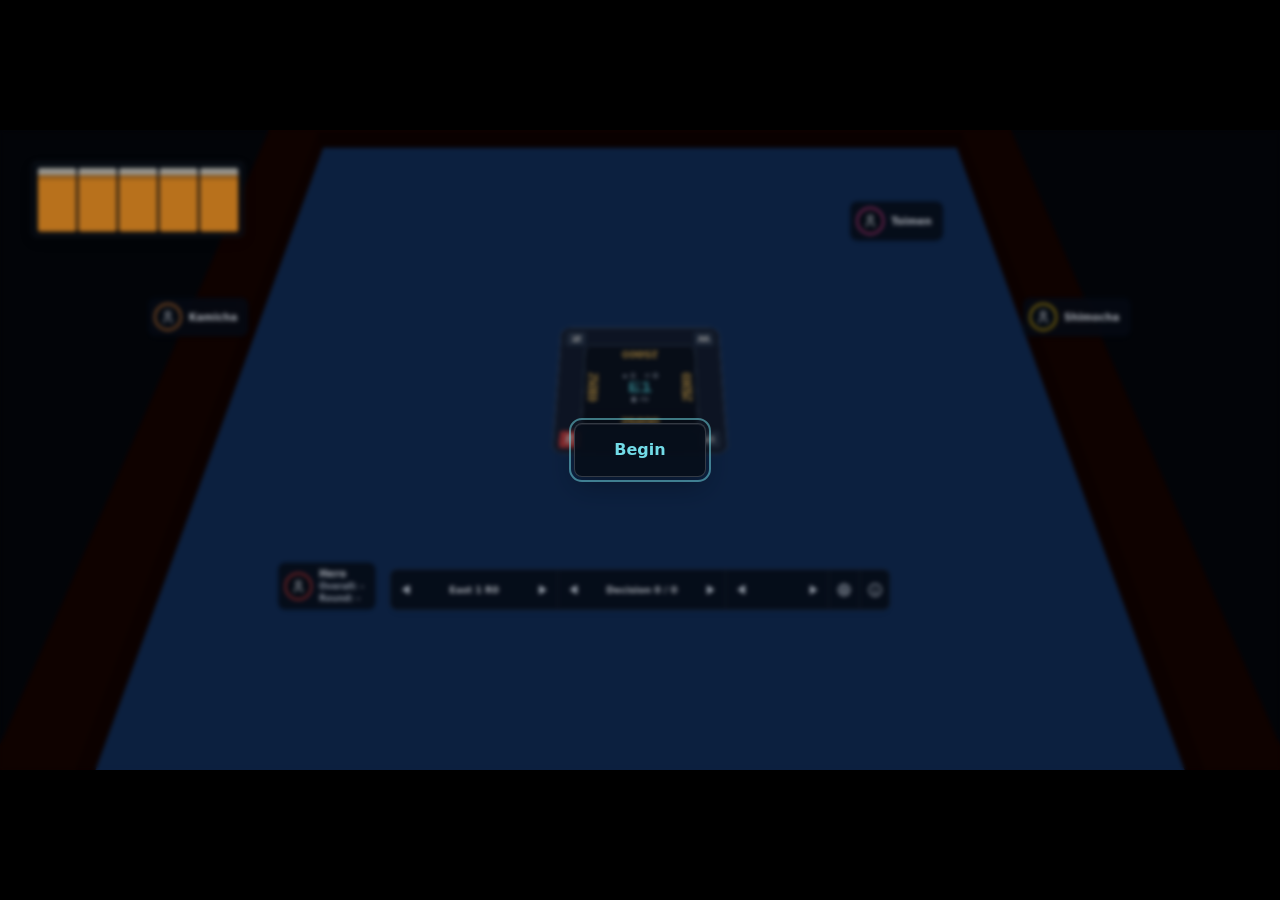
==== new/index.html @ 549d4faf "v1" ====
<!doctype html>
<html lang="en">
<head>
    <meta charset="utf-8">
    <meta name="viewport" content="width=device-width, initial-scale=1">
    <title>Killer Mortal — 3D Table</title>
    <link rel="stylesheet" href="/new/new.css?v=40">
</head>
<body>
    <main id="stage" aria-label="A green automatic mahjong table">
        <canvas id="table-canvas" width="1600" height="800"></canvas>
        <canvas id="decal-canvas" width="1600" height="800" aria-hidden="true"></canvas>
        <canvas id="compass-canvas" width="900" height="900" aria-hidden="true"></canvas>
        <section id="begin-overlay" class="begin-overlay" aria-label="Start review">
            <button id="begin-button" class="begin-button" type="button" autofocus>Begin</button>
        </section>
        <section id="dora-indicators" class="dora-card" aria-label="Dora indicators"></section>
        <section id="hero-tile-prototype" aria-label="Hero concealed hand">
            <div id="hero-hand" class="hero-hand"></div>
        </section>
        <section class="seat-markers" aria-label="Seat markers">
            <div class="seat-marker seat-marker--shimocha" aria-label="Shimocha">
                <span class="seat-marker__hex" aria-hidden="true"></span>
                <span class="seat-marker__label">Shimocha</span>
            </div>
            <div class="seat-marker seat-marker--toimen" aria-label="Toimen">
                <span class="seat-marker__hex" aria-hidden="true"></span>
                <span class="seat-marker__label">Toimen</span>
            </div>
            <div class="seat-marker seat-marker--kamicha" aria-label="Kamicha">
                <span class="seat-marker__hex" aria-hidden="true"></span>
                <span class="seat-marker__label">Kamicha</span>
            </div>
        </section>
        <div class="user-nav-dock">
            <div class="seat-marker seat-marker--hero" aria-label="Hero">
                <span class="seat-marker__hex" aria-hidden="true"></span>
                <span class="seat-marker__label seat-marker__label--hero">
                    <span class="seat-marker__name">Hero</span>
                    <span id="hero-seat-overall-grade" class="seat-marker__score">Overall: -</span>
                    <span id="hero-seat-round-grade" class="seat-marker__score">Round: -</span>
                </span>
            </div>
            <nav class="user-nav" aria-label="Review navigation">
                <div class="user-nav__group" role="group" aria-label="Round navigation">
                    <button id="nav-previous-round" class="user-nav__button user-nav__button--previous" type="button" aria-label="Previous round"></button>
                    <output id="nav-round-label" class="user-nav__label" aria-live="polite">East 1 R0</output>
                    <button id="nav-next-round" class="user-nav__button user-nav__button--next" type="button" aria-label="Next round"></button>
                </div>
                <div class="user-nav__group" role="group" aria-label="Decision navigation">
                    <button id="nav-previous-turn" class="user-nav__button user-nav__button--previous" type="button" aria-label="Previous decision"></button>
                    <output id="nav-turn-label" class="user-nav__label" aria-live="polite">Decision 0 / 0</output>
                    <button id="nav-next-turn" class="user-nav__button user-nav__button--next" type="button" aria-label="Next decision"></button>
                </div>
                <div class="user-nav__group user-nav__group--compact" role="group" aria-label="AI review navigation">
                    <button id="nav-previous-ai-review" class="user-nav__button user-nav__button--previous" type="button" aria-label="Previous AI review item"></button>
                    <button id="ai-review-settings-toggle" class="user-nav__icon" type="button" aria-label="AI review settings" aria-expanded="false" aria-controls="ai-review-settings"></button>
                    <button id="nav-next-ai-review" class="user-nav__button user-nav__button--next" type="button" aria-label="Next AI review item"></button>
                </div>
                <div class="user-nav__tools" role="group" aria-label="Tools">
                    <button id="app-settings-toggle" class="user-nav__tool" type="button" aria-label="Settings" aria-expanded="false" aria-controls="app-settings">
                        <svg xmlns="http://www.w3.org/2000/svg" width="24" height="24" viewBox="0 0 24 24" fill="none" stroke="currentColor" stroke-width="2" stroke-linecap="round" stroke-linejoin="round" aria-hidden="true"><path stroke="none" d="M0 0h24v24H0z" fill="none" /><path d="M10.325 4.317c.426 -1.756 2.924 -1.756 3.35 0a1.724 1.724 0 0 0 2.573 1.066c1.543 -.94 3.31 .826 2.37 2.37a1.724 1.724 0 0 0 1.065 2.572c1.756 .426 1.756 2.924 0 3.35a1.724 1.724 0 0 0 -1.066 2.573c.94 1.543 -.826 3.31 -2.37 2.37a1.724 1.724 0 0 0 -2.572 1.065c-.426 1.756 -2.924 1.756 -3.35 0a1.724 1.724 0 0 0 -2.573 -1.066c-1.543 .94 -3.31 -.826 -2.37 -2.37a1.724 1.724 0 0 0 -1.065 -2.572c-1.756 -.426 -1.756 -2.924 0 -3.35a1.724 1.724 0 0 0 1.066 -2.573c-.94 -1.543 .826 -3.31 2.37 -2.37c1 .608 2.296 .07 2.572 -1.065" /><path d="M9 12a3 3 0 1 0 6 0a3 3 0 0 0 -6 0" /></svg>
                    </button>
                    <button class="user-nav__tool" type="button" aria-label="AI help">
                        <svg xmlns="http://www.w3.org/2000/svg" width="24" height="24" viewBox="0 0 24 24" fill="none" stroke="currentColor" stroke-width="2" stroke-linecap="round" stroke-linejoin="round" aria-hidden="true"><path stroke="none" d="M0 0h24v24H0z" fill="none" /><path d="M3 12a9 9 0 1 0 18 0a9 9 0 0 0 -18 0" /><path d="M12 9h.01" /><path d="M11 12h1v4h1" /></svg>
                    </button>
                </div>
            </nav>
            <section id="action-decision" class="action-decision" aria-live="polite" hidden>
                <div id="action-decision-options" class="action-decision__options"></div>
            </section>
            <form id="ai-review-settings" class="ai-review-settings" aria-label="AI review settings" hidden>
                <label class="ai-review-settings__field" for="setting-dealin-mode">
                    <span>Deal-In Chance</span>
                    <select id="setting-dealin-mode">
                        <option value="none">None</option>
                        <option value="hover" selected>On Hover</option>
                        <option value="always">Always</option>
                    </select>
                </label>
                <label class="ai-review-settings__field" for="setting-ai-score-mode">
                    <span>Mortal Score</span>
                    <select id="setting-ai-score-mode">
                        <option value="none">None</option>
                        <option value="hover">On Hover</option>
                        <option value="always" selected>Always</option>
                    </select>
                </label>
                <label class="ai-review-settings__field" for="setting-max-ai-suggestions">
                    <span>Max Suggestions</span>
                    <input id="setting-max-ai-suggestions" type="number" min="1" max="14" step="1" value="4">
                </label>
                <label class="ai-review-settings__field" for="setting-diff-tolerance">
                    <span>Mortal-Player Diff</span>
                    <input id="setting-diff-tolerance" type="number" min="0" max="100" step="1" value="5">
                </label>
            </form>
            <form id="app-settings" class="ai-review-settings app-settings" aria-label="Settings" hidden>
                <label class="ai-review-settings__field app-settings__field" for="setting-sfx-volume">
                    <span>Volume</span>
                    <span class="app-settings__volume-control">
                        <input id="setting-sfx-volume" type="range" min="0" max="100" step="1" value="80">
                        <output id="setting-sfx-volume-value" for="setting-sfx-volume">80</output>
                    </span>
                </label>
            </form>
        </div>
        <section id="round-result-overlay" class="round-result-overlay" aria-live="polite" hidden>
            <article class="round-result-panel" role="dialog" aria-modal="true" aria-label="End of round result">
                <header class="round-result-header">
                    <h2 id="round-result-title" class="round-result-title">Round End</h2>
                    <button id="round-result-close" class="round-result-close" type="button" aria-label="Close round result"></button>
                </header>
                <div id="round-result-ranking" class="round-result-ranking"></div>
                <div id="round-result-details" class="round-result-details"></div>
            </article>
        </section>
        <aside class="tuning-panel" aria-label="Camera tuning control">
            <label for="camera-zoom">
                <span>Camera zoom</span>
                <output id="camera-zoom-value" for="camera-zoom">88%</output>
            </label>
            <input id="camera-zoom" type="range" min="40" max="250" value="88" step="1">
            <label for="camera-angle">
                <span>Camera theta</span>
                <output id="camera-angle-value" for="camera-angle">37&deg;</output>
            </label>
            <input id="camera-angle" type="range" min="0" max="360" value="37" step="1">
            <label for="table-world-z">
                <span>Table world Z</span>
                <output id="table-world-z-value" for="table-world-z">6.6</output>
            </label>
            <input id="table-world-z" type="range" min="-10" max="20" value="6.6" step="0.1">
            <div class="round-control" role="group" aria-label="Round navigation">
                <button id="previous-round" type="button" aria-label="Previous round">‹</button>
                <output id="round-position" aria-live="polite">1 / 1</output>
                <button id="next-round" type="button" aria-label="Next round">›</button>
            </div>
            <div class="control-caption">Round</div>
            <div class="round-control turn-control" role="group" aria-label="Turn navigation">
                <button id="previous-turn" type="button" aria-label="Previous turn">‹</button>
                <output id="turn-position" aria-live="polite">0 / 0</output>
                <button id="next-turn" type="button" aria-label="Next turn">›</button>
            </div>
            <div class="control-caption">Turn</div>
            <label class="toggle-row" for="top-view">
                <span>Top view</span>
                <input id="top-view" type="checkbox">
            </label>
        </aside>
    </main>
    <script type="module" src="/new/engine.js?v=58"></script>
</body>
</html>
---- new/new.css ----
:root { color-scheme: dark; }

* { box-sizing: border-box; }

html, body {
    width: 100%;
    height: 100%;
    margin: 0;
    overflow: hidden;
    background: #000;
}

body {
    display: grid;
    place-items: center;
}

#stage {
    position: relative;
    width: min(100vw, calc(100vh * 16 / 8));
    height: min(100vh, calc(100vw * 8 / 16));
    aspect-ratio: 16 / 8;
    overflow: hidden;
    background: #07142b;
}

.begin-overlay {
    position: absolute;
    z-index: 60;
    inset: 0;
    display: grid;
    place-items: center;
    background: rgb(0 0 0 / 28%);
    backdrop-filter: blur(2px);
}

.begin-overlay[hidden] {
    display: none;
}

.begin-button {
    display: grid;
    place-items: center;
    min-width: 132px;
    height: 54px;
    padding: 0 28px;
    border: 1px solid rgb(255 255 255 / 18%);
    border-radius: 8px;
    background: rgb(7 15 27 / 92%);
    box-shadow:
        inset 0 1px 0 rgb(255 255 255 / 8%),
        0 10px 28px rgb(0 0 0 / 26%);
    color: #eef4ff;
    font: 800 16px/1 system-ui, -apple-system, BlinkMacSystemFont, "Segoe UI", sans-serif;
    cursor: pointer;
    backdrop-filter: blur(10px);
}

.begin-button:hover,
.begin-button:focus-visible {
    color: #72dbe7;
    outline: 2px solid rgb(114 219 231 / 52%);
    outline-offset: 3px;
}

#table-canvas {
    display: block;
    width: 100%;
    height: 100%;
}

#decal-canvas {
    position: absolute;
    inset: 0;
    display: block;
    width: 100%;
    height: 100%;
    pointer-events: none;
}

#compass-canvas {
    position: absolute;
    top: 0;
    left: 0;
    display: none;
    width: 900px;
    height: 900px;
    transform-origin: 0 0;
    pointer-events: none;
}

.dora-card {
    --dora-card-scale: .75;
    --dora-card-inset: 32px;
    --dora-card-tile-gap: 4px;
    --dora-card-padding: 10px;
    position: absolute;
    z-index: 7;
    top: var(--dora-card-inset);
    left: var(--dora-card-inset);
    display: flex;
    align-items: center;
    gap: var(--dora-card-tile-gap);
    padding: var(--dora-card-padding);
    border: 1px solid rgb(255 255 255 / 16%);
    border-radius: 8px;
    background: rgb(7 15 27 / 74%);
    box-shadow:
        inset 0 1px 0 rgb(255 255 255 / 8%),
        0 8px 24px rgb(0 0 0 / 18%);
    backdrop-filter: blur(10px);
    transform: scale(calc(var(--canvas-hud-scale, 1) * var(--dora-card-scale)));
    transform-origin: left top;
    pointer-events: none;
}

.dora-card__tile {
    flex: none;
}

.dora-card__tile--back .hud-tile__top {
    top: 13px;
    border-radius: 0;
    background: #c97c23;
}

.dora-card__tile--back .hud-tile__back-edge {
    top: 0;
    border-radius: 4px 4px 0 0;
    background: #d0cec6;
}

.dora-card__tile--back .hud-tile__face {
    background: #ff9d28;
}

#hero-tile-prototype {
    position: absolute;
    z-index: 3;
    bottom: 1%;
    left: 15%;
    pointer-events: auto;
}

.hero-hand {
    display: flex;
    align-items: flex-start;
    justify-content: flex-start;
    gap: 4px;
    padding-top: 56px;
    transform: scale(var(--canvas-hud-scale, 1));
    transform-origin: left bottom;
}

.hud-tile {
    position: relative;
    width: 71px;
    height: 116px;
    contain: layout style;
    isolation: isolate;
    flex: none;
}

.hud-tile__suggestions {
    position: absolute;
    z-index: 6;
    bottom: 98px;
    left: 0;
    display: flex;
    flex-direction: column-reverse;
    gap: 2px;
    width: 71px;
    pointer-events: none;
}

.hud-suggestion {
    --suggestion-color: #7fdcff;
    --suggestion-dark-color: #12617f;
    --suggestion-inner-color: #1f9ac1;
    display: flex;
    align-items: center;
    justify-content: space-between;
    min-height: 22px;
    min-width: 71px;
    padding: 3px 4px 3px 6px;
    box-sizing: border-box;
    border: 0;
    box-shadow: 0 0 0 3px var(--suggestion-color);
    border-radius: 4px 4px 0 0;
    background: color-mix(in srgb, var(--suggestion-color) 86%, #102033);
    color: #ffffff;
    font: 600 10px/1 system-ui, -apple-system, BlinkMacSystemFont, "Segoe UI", sans-serif;
}

.hud-suggestion--best {
    --suggestion-color: #2ecc71;
    --suggestion-dark-color: #0f6b36;
    --suggestion-inner-color: #179f52;
}

.hud-suggestion__label {
    overflow: hidden;
    max-width: 42px;
    text-overflow: ellipsis;
    white-space: nowrap;
}

.hud-suggestion__meter {
    display: grid;
    place-items: center;
    width: 20px;
    height: 20px;
    border-radius: 50%;
    background:
        radial-gradient(circle at center, var(--suggestion-inner-color) 0 52%, transparent 54%),
        conic-gradient(from 180deg, #ffffff var(--suggestion-progress), var(--suggestion-dark-color) 0);
        color: #ffffff;
    font-size: 10px;
    font-weight: 700;
    text-shadow: none;
}

.hud-dealin {
    --dealin-color: #facc15;
    display: flex;
    align-items: center;
    justify-content: space-between;
    min-height: 22px;
    min-width: 71px;
    padding: 3px 4px 3px 6px;
    box-sizing: border-box;
    border: 0;
    box-shadow: 0 0 0 3px var(--dealin-color);
    border-radius: 4px 4px 0 0;
    background: color-mix(in srgb, var(--dealin-color) 82%, #102033);
    color: #ffffff;
    font: 700 9px/1 system-ui, -apple-system, BlinkMacSystemFont, "Segoe UI", sans-serif;
    opacity: 0;
    visibility: hidden;
}

.hero-hand[data-ai-score-mode="none"] .hud-suggestion {
    display: none;
}

.hero-hand[data-ai-score-mode="hover"] .hud-suggestion {
    opacity: 0;
    visibility: hidden;
}

.hero-hand[data-ai-score-mode="hover"]:hover .hud-suggestion {
    opacity: 1;
    visibility: visible;
}

.hero-hand[data-dealin-mode="none"] .hud-dealin {
    display: none;
}

.hero-hand[data-dealin-mode="always"] .hud-dealin,
.hero-hand--decision[data-dealin-mode="hover"]:hover .hud-dealin {
    opacity: 1;
    visibility: visible;
}

.hero-hand--decision[data-dealin-mode="always"] .hud-tile--has-dealin:not(.hud-tile--suggested) .hud-tile__face,
.hero-hand--decision[data-dealin-mode="hover"]:hover .hud-tile--has-dealin:not(.hud-tile--suggested) .hud-tile__face {
    box-shadow: 0 0 0 3px var(--dealin-outline-color, #facc15);
}

.hud-dealin__label {
    overflow: hidden;
    max-width: 42px;
    text-overflow: ellipsis;
    white-space: nowrap;
}

.hud-dealin__meter {
    display: grid;
    place-items: center;
    width: 20px;
    height: 20px;
    border-radius: 50%;
    background:
        radial-gradient(circle at center, color-mix(in srgb, var(--dealin-color) 78%, #102033) 0 52%, transparent 54%),
        conic-gradient(from 180deg, #ffffff var(--suggestion-progress), color-mix(in srgb, var(--dealin-color) 44%, #041021) 0);
    color: #ffffff;
    font-size: 10px;
    font-weight: 800;
    text-shadow: none;
}

.hud-tile__top,
.hud-tile__back-edge,
.hud-tile__face,
.hud-tile__suggestions,
.hud-tile__hero-decision {
    will-change: transform;
}

.hud-tile:hover > .hud-tile__top,
.hud-tile:hover > .hud-tile__back-edge,
.hud-tile:hover > .hud-tile__face,
.hud-tile:hover > .hud-tile__suggestions,
.hud-tile:hover > .hud-tile__hero-decision {
    transform: translateY(-23px);
}

.hud-tile__top {
    position: absolute;
    z-index: 4;
    top: 4;
    left: 0;
    width: 71px;
    height: 8px;
    background: #c97c23;
    border-radius: 4px 4px 0 0;
}

.hud-tile__back-edge {
    position: absolute;
    z-index: 2;
    top: 7px;
    left: 0;
    width: 71px;
    height: 17px;
    background: #d0cec6;
}

.hud-tile__face {
    position: absolute;
    z-index: 3;
    top: 18px;
    left: 0;
    width: 71px;
    height: 100px;
    overflow: hidden;
    padding: 8px 6px;
    box-sizing: border-box;
    border: 0;
    border-radius: 4px;
    background: #f3f2ed;
}

.hud-tile--suggested .hud-tile__face {
    box-shadow: 0 0 0 3px #7fdcff;
}

.hud-tile--best-suggestion .hud-tile__face {
    box-shadow: 0 0 0 3px #2ecc71;
}

.hero-hand[data-ai-score-mode="none"] .hud-tile--suggested .hud-tile__face,
.hero-hand[data-ai-score-mode="hover"]:not(:hover) .hud-tile--suggested .hud-tile__face {
    box-shadow: none;
}

.hud-tile--kind-hovered > .hud-tile__top,
.hud-tile--kind-hovered > .hud-tile__back-edge,
.hud-tile--kind-hovered > .hud-tile__face {
    filter: brightness(.78);
}

.hud-tile__face img {
    display: block;
    width: 100%;
    height: 100%;
    border-radius: 0;
    object-fit: contain;
}

.hud-tile__hero-decision {
    position: absolute;
    z-index: 7;
    left: 0;
    bottom: 10px;
    display: grid;
    place-items: center;
    width: 100%;
    min-height: 18px;
    padding: 3px 4px;
    background: #ef4444;
    color: #ffffff;
    font: 700 10px/1 system-ui, -apple-system, BlinkMacSystemFont, "Segoe UI", sans-serif;
    text-align: center;
    white-space: nowrap;
    pointer-events: none;
}

.hud-tile--drawn {
    margin-left: 24px;
}

/* ACTION DECISION UI TUNING
   Position: --action-offset-x
   Button size: --action-width / --action-height
   Spacing: --action-gap
   Type: --action-font-size
   Selected outline: --action-selected-outline-width
   Chi tile faces: --action-chi-tile-width / --action-chi-tile-height */
.action-decision {
    --action-offset-x: 18px;
    --action-width: 110px;
    --action-height: 56px;
    --action-gap: 12px;
    --action-font-size: 14px;
    --action-selected-outline-width: 2px;
    --action-chi-tile-width: 25px;
    --action-chi-tile-height: 35px;
    position: absolute;
    z-index: 2;
    left: calc(100% + var(--action-offset-x));
    bottom: 0;
    pointer-events: none;
    transform: none;
    transform-origin: left bottom;
}

.action-decision[hidden] { display: none; }

.action-decision__options {
    display: grid;
    grid-template-columns: repeat(2, var(--action-width));
    grid-auto-rows: var(--action-height);
    gap: var(--action-gap);
    overflow: visible;
}

.action-option {
    --suggestion-color: #7fdcff;
    --suggestion-dark-color: #12617f;
    --suggestion-inner-color: #1f9ac1;
    position: relative;
    z-index: 0;
    display: flex;
    align-items: center;
    justify-content: center;
    gap: 5px;
    width: var(--action-width);
    height: var(--action-height);
    padding: 7px 12px;
    border: 0;
    outline: var(--action-selected-outline-width) solid transparent;
    outline-offset: 0;
    border-radius: 12px;
    background: rgba(7, 15, 27, .9);
    box-shadow: 0 3px 9px rgba(0, 0, 0, .14);
    color: #fff;
    font: 800 var(--action-font-size)/1 system-ui, sans-serif;
    text-align: center;
    text-transform: uppercase;
    letter-spacing: .08em;
    backdrop-filter: blur(8px);
}

.action-option--suggested,
.action-option--best-suggestion {
    z-index: 2;
}

.action-option--best-suggestion {
    --suggestion-color: #2ecc71;
    --suggestion-dark-color: #0f6b36;
    --suggestion-inner-color: #179f52;
}

.action-option__meter {
    position: absolute;
    z-index: 1;
    top: 0;
    right: 0;
    display: grid;
    place-items: center;
    width: 22px;
    height: 22px;
    border-radius: 50%;
    background:
        radial-gradient(circle at center, var(--suggestion-inner-color) 0 52%, transparent 54%),
        conic-gradient(from 180deg, #ffffff var(--suggestion-progress), var(--suggestion-dark-color) 0);
    box-shadow: 0 0 0 2px var(--suggestion-color);
    color: #ffffff;
    font: 600 10px/1 system-ui, -apple-system, BlinkMacSystemFont, "Segoe UI", sans-serif;
    letter-spacing: 0;
    text-shadow: none;
    transform: translate(50%, -50%);
    z-index: 4;
}

.action-option--selected {
    outline-color: #ef4444;
}

.action-option__tiles {
    display: flex;
    gap: 3px;
}

.action-option__tile {
    width: var(--action-chi-tile-width);
    height: var(--action-chi-tile-height);
    padding: 3px 2px;
    border-radius: 3px;
    background: #f3f2ed;
    object-fit: contain;
}

.seat-markers {
    position: absolute;
    inset: 0;
    z-index: 6;
    pointer-events: none;
}

.seat-marker {
    --seat-color: #ef4444;
    position: absolute;
    display: inline-flex;
    align-items: center;
    gap: 10px;
    padding: 8px 16px 8px 9px;
    border-radius: 10px;
    background: rgb(7 15 27 / 86%);
    box-shadow: 0 3px 7px rgb(0 0 0 / 6%);
    color: #eef4ff;
    font: 800 14px/1 system-ui, -apple-system, BlinkMacSystemFont, "Segoe UI", sans-serif;
    transform: scale(var(--canvas-hud-scale, 1));
    transform-origin: center center;
    backdrop-filter: blur(8px);
}

.seat-marker--hero {
    --seat-color: #ef4444;
    top: 41.5%;
    right: calc(100% + 20px);
    transform: translateY(-50%);
    transform-origin: right center;
}

.seat-marker--shimocha {
    --seat-color: #facc15;
    right: 10%;
    top: 25%;
}

.seat-marker--toimen {
    --seat-color: #ec4899;
    left: 65%;
    top: 10%;
}

.seat-marker--kamicha {
    --seat-color: #fb923c;
    left: 10%;
    top: 25%;
}

.seat-marker__hex {
    position: relative;
    display: block;
    width: 38px;
    height: 38px;
    border: 2px solid var(--seat-color);
    border-radius: 50%;
    background: rgb(7 15 27 / 86%);
    flex: none;
}

.seat-marker__hex::before {
    content: "";
    position: absolute;
    inset: 7px;
    background: currentColor;
    mask: url("data:image/svg+xml,%3Csvg xmlns='http://www.w3.org/2000/svg' width='24' height='24' viewBox='0 0 24 24' fill='none' stroke='black' stroke-width='2' stroke-linecap='round' stroke-linejoin='round'%3E%3Cpath stroke='none' d='M0 0h24v24H0z' fill='none' /%3E%3Cpath d='M8 7a4 4 0 1 0 8 0a4 4 0 0 0 -8 0' /%3E%3Cpath d='M6 21v-2a4 4 0 0 1 4 -4h4a4 4 0 0 1 4 4v2' /%3E%3C/svg%3E") center / contain no-repeat;
    opacity: .94;
}

.seat-marker__label {
    display: inline-flex;
    align-items: center;
    gap: 7px;
    padding: 0;
    border: 0;
    background: transparent;
    box-shadow: none;
    white-space: nowrap;
}

.seat-marker__label--hero {
    flex-direction: column;
    align-items: flex-start;
    gap: 4px;
    line-height: 1.1;
}

.seat-marker__name {
    font-size: 14px;
}

.seat-marker__score {
    color: #c7d2e4;
    font-size: 12px;
    font-weight: 750;
}

.user-nav-dock {
    position: absolute;
    z-index: 5;
    left: 50%;
    bottom: 25%;
    transform: translateX(-50%) scale(var(--canvas-hud-scale, 1));
    transform-origin: center bottom;
}

.user-nav {
    position: relative;
    z-index: 1;
    display: flex;
    align-items: center;
    gap: 0;
    padding: 0;
    overflow: hidden;
    border: 1px solid rgb(255 255 255 / 13%);
    border-radius: 10px;
    background: rgb(7 15 27 / 86%);
    box-shadow:
        inset 0 1px 0 rgb(255 255 255 / 1%),
        0 4px 10px rgb(0 0 0 / 5%);
    color: #eef4ff;
    font: 700 13px/1 system-ui, -apple-system, BlinkMacSystemFont, "Segoe UI", sans-serif;
    backdrop-filter: blur(10px);
}

.user-nav__group {
    display: grid;
    grid-template-columns: 42px minmax(148px, auto) 42px;
    grid-template-rows: 55px;
    align-items: stretch;
    border-right: 1px solid rgb(255 255 255 / 12%);
    background: transparent;
}

.user-nav__group:last-child {
    border-right: 0;
}

.user-nav__group--compact {
    grid-template-columns: 42px 58px 42px;
}

.user-nav__button {
    position: relative;
    display: grid;
    place-items: center;
    width: 42px;
    height: 55px;
    padding: 0;
    border: 0;
    background: transparent;
    color: #d9e4f4;
    cursor: pointer;
}

.user-nav__button::before {
    content: "";
    width: 11px;
    height: 14px;
    background: currentColor;
    clip-path: polygon(100% 0, 100% 100%, 0 50%);
    border-radius: 3px;
}

.user-nav__button--next::before {
    transform: scaleX(-1);
}

.user-nav__button:hover {
    background: rgb(255 255 255 / 8%);
    color: #72dbe7;
}

.user-nav__label,
.user-nav__icon {
    display: grid;
    place-items: center;
    min-width: 0;
    height: 55px;
    padding: 0 18px;
    text-align: center;
    white-space: nowrap;
}

.user-nav__label {
    font-variant-numeric: tabular-nums;
}

.user-nav__icon {
    width: 58px;
    height: 55px;
    padding: 0;
    border: 0;
    background: transparent;
    color: #eef4ff;
    cursor: pointer;
    --nav-logo-offset-x: 0;
    --nav-logo-offset-y: -2px;
}

.user-nav__icon:hover,
.user-nav__icon[aria-expanded="true"] {
    background: rgb(255 255 255 / 8%);
    color: #72dbe7;
}

.user-nav__icon::before {
    content: "";
    display: block;
    width: 40px;
    height: 40px;
    background: currentColor;
    mask: url("/media/mortal_logo_simple.svg") center / contain no-repeat;
    transform: translate(var(--nav-logo-offset-x), var(--nav-logo-offset-y));
}

.ai-review-settings {
    position: absolute;
    z-index: 8;
    right: 84px;
    bottom: calc(100% + 10px);
    display: grid;
    gap: 10px;
    width: 220px;
    padding: 12px;
    border: 1px solid rgb(255 255 255 / 14%);
    border-radius: 8px;
    background: rgb(7 15 27 / 94%);
    box-shadow: 0 8px 24px rgb(0 0 0 / 26%);
    color: #eef4ff;
    font: 700 12px/1.2 system-ui, -apple-system, BlinkMacSystemFont, "Segoe UI", sans-serif;
    backdrop-filter: blur(10px);
}

.ai-review-settings[hidden] {
    display: none;
}

.ai-review-settings__field {
    display: grid;
    grid-template-columns: 1fr 96px;
    align-items: center;
    gap: 10px;
}

.ai-review-settings select,
.ai-review-settings input {
    width: 96px;
    height: 28px;
    padding: 0 8px;
    border: 1px solid rgb(255 255 255 / 16%);
    border-radius: 6px;
    background: rgb(3 8 16 / 92%);
    color: #eef4ff;
    font: 700 12px/1 system-ui, -apple-system, BlinkMacSystemFont, "Segoe UI", sans-serif;
}

.user-nav__tools {
    display: grid;
    grid-template-columns: 42px 42px;
    grid-template-rows: 55px;
}

.user-nav__tool {
    display: grid;
    place-items: center;
    width: 42px;
    height: 55px;
    padding: 0;
    border: 0;
    background: transparent;
    color: #d9e4f4;
    cursor: pointer;
}

.user-nav__tool:hover {
    background: rgb(255 255 255 / 8%);
    color: #72dbe7;
}

.user-nav__tool[aria-expanded="true"] {
    background: rgb(255 255 255 / 8%);
    color: #72dbe7;
}

.user-nav__tool + .user-nav__tool {
    border-left: 1px solid rgb(255 255 255 / 12%);
}

.user-nav__tool svg {
    display: block;
    width: 22px;
    height: 22px;
}

.app-settings {
    right: 42px;
    width: 242px;
}

.app-settings__field {
    grid-template-columns: 64px 1fr;
}

.app-settings__volume-control {
    display: grid;
    grid-template-columns: minmax(0, 1fr) 34px;
    align-items: center;
    gap: 8px;
}

.app-settings input[type="range"] {
    width: 100%;
    height: 28px;
    padding: 0;
    accent-color: #47c5d5;
}

.app-settings output {
    color: #72dbe7;
    font-variant-numeric: tabular-nums;
    text-align: right;
}

.round-result-overlay {
    position: absolute;
    z-index: 20;
    inset: 0;
    display: grid;
    place-items: center;
    padding: 24px;
    background: rgb(0 0 0 / 12%);
}

.round-result-overlay[hidden] {
    display: none;
}

.round-result-panel {
    position: relative;
    width: min(690px, 100%);
    max-height: min(88%, 660px);
    overflow: auto;
    padding: 14px 16px 18px;
    border: 1px solid rgb(255 255 255 / 14%);
    border-radius: 8px;
    background: rgb(7 15 27 / 94%);
    box-shadow:
        inset 0 1px 0 rgb(255 255 255 / 4%),
        0 14px 36px rgb(0 0 0 / 32%);
    color: #eef4ff;
    font: 700 13px/1.2 system-ui, -apple-system, BlinkMacSystemFont, "Segoe UI", sans-serif;
    backdrop-filter: blur(12px);
}

.round-result-header {
    display: grid;
    grid-template-columns: 1fr 32px;
    align-items: center;
    gap: 12px;
    min-height: 36px;
    margin-bottom: 10px;
}

.round-result-title {
    margin: 0;
    color: #eef4ff;
    font-size: 20px;
    font-weight: 800;
    line-height: 1;
    letter-spacing: 0;
}

.round-result-close {
    display: grid;
    place-items: center;
    width: 32px;
    height: 32px;
    padding: 0;
    border: 0;
    border-radius: 6px;
    background: transparent;
    color: #d9e4f4;
    cursor: pointer;
}

.round-result-close::before,
.round-result-close::after {
    content: "";
    position: absolute;
    width: 16px;
    height: 2px;
    border-radius: 999px;
    background: currentColor;
}

.round-result-close::before {
    transform: rotate(45deg);
}

.round-result-close::after {
    transform: rotate(-45deg);
}

.round-result-close:hover {
    background: rgb(255 255 255 / 8%);
    color: #72dbe7;
}

.round-result-ranking {
    display: grid;
    gap: 4px;
}

.round-result-row {
    display: grid;
    grid-template-columns: 34px 26px minmax(96px, 1fr) 92px 96px 78px;
    align-items: center;
    min-height: 38px;
    column-gap: 12px;
    padding: 0 9px;
    border: 1px solid rgb(255 255 255 / 9%);
    border-radius: 7px;
    background: rgb(255 255 255 / 4%);
}

.round-result-row--head {
    min-height: 26px;
    border-color: transparent;
    background: transparent;
    color: #8f9caf;
    font-size: 10px;
    text-transform: uppercase;
}

.round-result-row--head span:nth-child(6) {
    justify-self: end;
    text-align: right;
}

.round-result-row--head span:nth-child(4),
.round-result-row--head span:nth-child(5) {
    justify-self: center;
    text-align: center;
}

.round-result-row--hero {
    border-color: rgb(114 219 231 / 32%);
    background: rgb(114 219 231 / 8%);
}

.round-result-place,
.round-result-score,
.round-result-delta {
    font-variant-numeric: tabular-nums;
}

.round-result-place {
    color: #72dbe7;
    font-size: 15px;
    text-align: center;
}

.round-result-name,
.round-result-role {
    min-width: 0;
    overflow: hidden;
    text-overflow: ellipsis;
    white-space: nowrap;
}

.round-result-score {
    justify-self: center;
    color: #ffc75b;
    text-align: center;
}

.round-result-role {
    justify-self: center;
    color: #a7b5ca;
    text-align: center;
}

.round-result-delta {
    justify-self: end;
    text-align: right;
}

.round-result-delta--positive,
.round-result-move--up {
    color: #2ecc71;
}

.round-result-delta--negative,
.round-result-move--down {
    color: #ef4444;
}

.round-result-delta--zero,
.round-result-move--same {
    color: #8f9caf;
}

.round-result-move {
    display: grid;
    place-items: center;
    width: 22px;
    height: 22px;
    justify-self: center;
}

.round-result-move::before {
    content: "";
    display: block;
    width: 13px;
    height: 15px;
    background: currentColor;
}

.round-result-move--up::before {
    width: 14px;
    height: 12px;
    clip-path: polygon(50% 0, 100% 100%, 0 100%);
}

.round-result-move--down::before {
    width: 14px;
    height: 12px;
    clip-path: polygon(0 0, 100% 0, 50% 100%);
}

.round-result-move--same::before {
    width: 14px;
    height: 2px;
    border-radius: 999px;
}

.round-result-details {
    margin-top: 16px;
}

.round-result-details[hidden] {
    display: none;
}

.round-result-details::before {
    content: "";
    display: block;
    height: 1px;
    margin-bottom: 14px;
    background: rgb(255 255 255 / 12%);
}

.round-result-hand {
    display: grid;
    gap: 9px;
}

.round-result-hand + .round-result-hand {
    margin-top: 14px;
    padding-top: 14px;
    border-top: 1px solid rgb(255 255 255 / 10%);
}

.round-result-hand__header {
    display: flex;
    align-items: center;
    justify-content: space-between;
    gap: 16px;
}

.round-result-hand__title {
    min-width: 0;
    overflow: hidden;
    color: #eef4ff;
    font-size: 14px;
    text-overflow: ellipsis;
    white-space: nowrap;
}

.round-result-hand__score {
    flex: none;
    color: #ffc75b;
    font-variant-numeric: tabular-nums;
}

.round-result-yaku {
    display: flex;
    flex-wrap: wrap;
    gap: 6px;
}

.round-result-yaku__item {
    max-width: 100%;
    padding: 5px 8px;
    overflow: hidden;
    border: 1px solid rgb(255 255 255 / 11%);
    border-radius: 6px;
    background: rgb(255 255 255 / 5%);
    color: #d9e4f4;
    font-size: 12px;
    text-overflow: ellipsis;
    white-space: nowrap;
}

@media (max-width: 760px) {
    .round-result-overlay {
        padding: 16px;
    }

    .round-result-panel {
        padding: 12px 12px 14px;
        font-size: 12px;
    }

    .round-result-row {
        grid-template-columns: 24px 20px minmax(62px, 1fr) 70px 72px 62px;
        gap: 5px;
        min-height: 34px;
        padding: 0 7px;
    }

    .round-result-hand__header {
        align-items: flex-start;
        flex-direction: column;
        gap: 5px;
    }
}

.tuning-panel {
    position: absolute;
    top: 2.5%;
    left: 1.25%;
    display: none;
    width: clamp(190px, 18%, 270px);
    padding: 14px 16px 16px;
    border: 1px solid rgba(255, 255, 255, .2);
    border-radius: 8px;
    background: rgba(5, 10, 18, .88);
    box-shadow: 0 2px 8px rgba(0, 0, 0, .11);
    color: #eef4ff;
    font: 13px system-ui, sans-serif;
    backdrop-filter: blur(8px);
}

.tuning-panel label {
    display: flex;
    justify-content: space-between;
}

.tuning-panel output {
    color: #72dbe7;
    font-family: ui-monospace, monospace;
    font-variant-numeric: tabular-nums;
}

.tuning-panel input[type="range"] {
    width: 100%;
    margin: 10px 0 0;
    accent-color: #47c5d5;
}

.tuning-panel input + label {
    margin-top: 16px;
}

.round-control {
    display: grid;
    grid-template-columns: 32px 1fr 32px;
    align-items: center;
    height: 34px;
    margin-top: 16px;
    overflow: hidden;
    border: 1px solid rgba(255, 255, 255, .2);
    border-radius: 999px;
    background: rgba(255, 255, 255, .06);
}

.round-control button {
    height: 100%;
    padding: 0;
    border: 0;
    background: transparent;
    color: #d9e4f4;
    font: 22px/1 system-ui, sans-serif;
    cursor: pointer;
}

.turn-control { margin-top: 10px; }

.control-caption {
    margin-top: 4px;
    color: #8f9caf;
    font-size: 10px;
    line-height: 1;
    text-align: center;
    text-transform: uppercase;
    letter-spacing: .12em;
}

.round-control button:hover {
    background: rgba(71, 197, 213, .16);
    color: #72dbe7;
}

.round-control output {
    text-align: center;
    color: #eef4ff;
    font-size: 12px;
}

.control-caption + .toggle-row {
    margin-top: 14px;
}

.tuning-panel .toggle-row {
    align-items: center;
    width: 100%;
    gap: 12px;
}

.tuning-panel .toggle-row span {
    white-space: nowrap;
    flex: 1 1 auto;
    min-width: 64px;
}

.tuning-panel .toggle-row input {
    width: 16px;
    height: 16px;
    flex: 0 0 16px;
    margin: 0 0 0 auto;
    accent-color: #47c5d5;
}
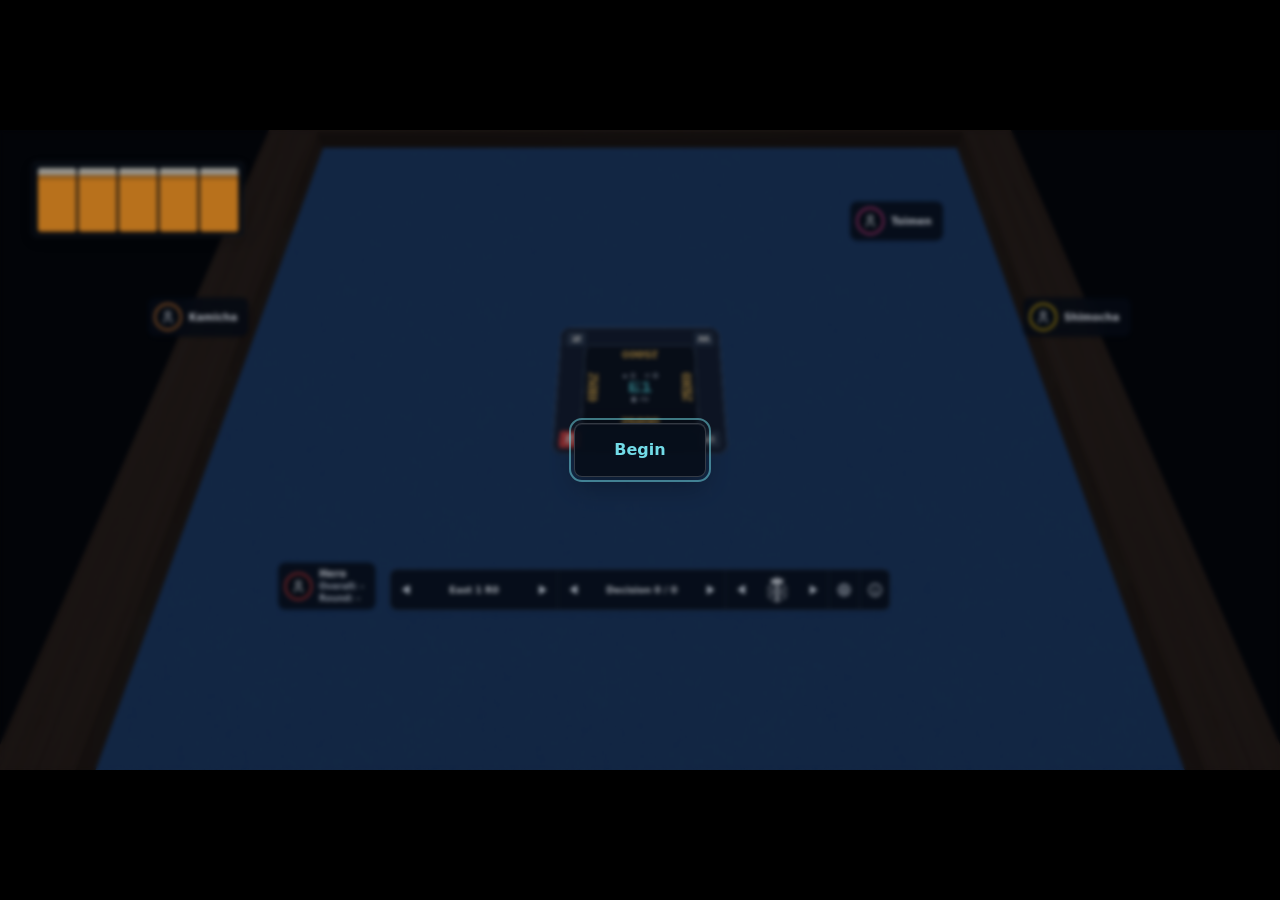
==== commit e685dc3c: "Fixed Kanned tile placement, keyboard navigation, decision boundary behaviour, endscreen behaviour, " ====
--- a/new/index.html
+++ b/new/index.html
@@ -103,6 +103,13 @@
                         <output id="setting-sfx-volume-value" for="setting-sfx-volume">80</output>
                     </span>
                 </label>
+                <label class="ai-review-settings__field app-settings__field" for="setting-navigation-replay-delay">
+                    <span>Replay</span>
+                    <span class="app-settings__volume-control">
+                        <input id="setting-navigation-replay-delay" type="range" min="0" max="250" step="25" value="0">
+                        <output id="setting-navigation-replay-delay-value" for="setting-navigation-replay-delay">Instant</output>
+                    </span>
+                </label>
             </form>
         </div>
         <section id="round-result-overlay" class="round-result-overlay" aria-live="polite" hidden>
--- a/new/new.css
+++ b/new/new.css
@@ -161,6 +161,13 @@
     flex: none;
 }
 
+.hud-tile::before {
+    content: "";
+    position: absolute;
+    z-index: 1;
+    inset: -28px 0 0;
+}
+
 .hud-tile__suggestions {
     position: absolute;
     z-index: 6;
@@ -295,7 +302,7 @@
 .hud-tile__face,
 .hud-tile__suggestions,
 .hud-tile__hero-decision {
-    will-change: transform;
+    backface-visibility: hidden;
 }
 
 .hud-tile:hover > .hud-tile__top,
@@ -811,7 +818,7 @@
 
 .app-settings__volume-control {
     display: grid;
-    grid-template-columns: minmax(0, 1fr) 34px;
+    grid-template-columns: minmax(0, 1fr) 50px;
     align-items: center;
     gap: 8px;
 }
